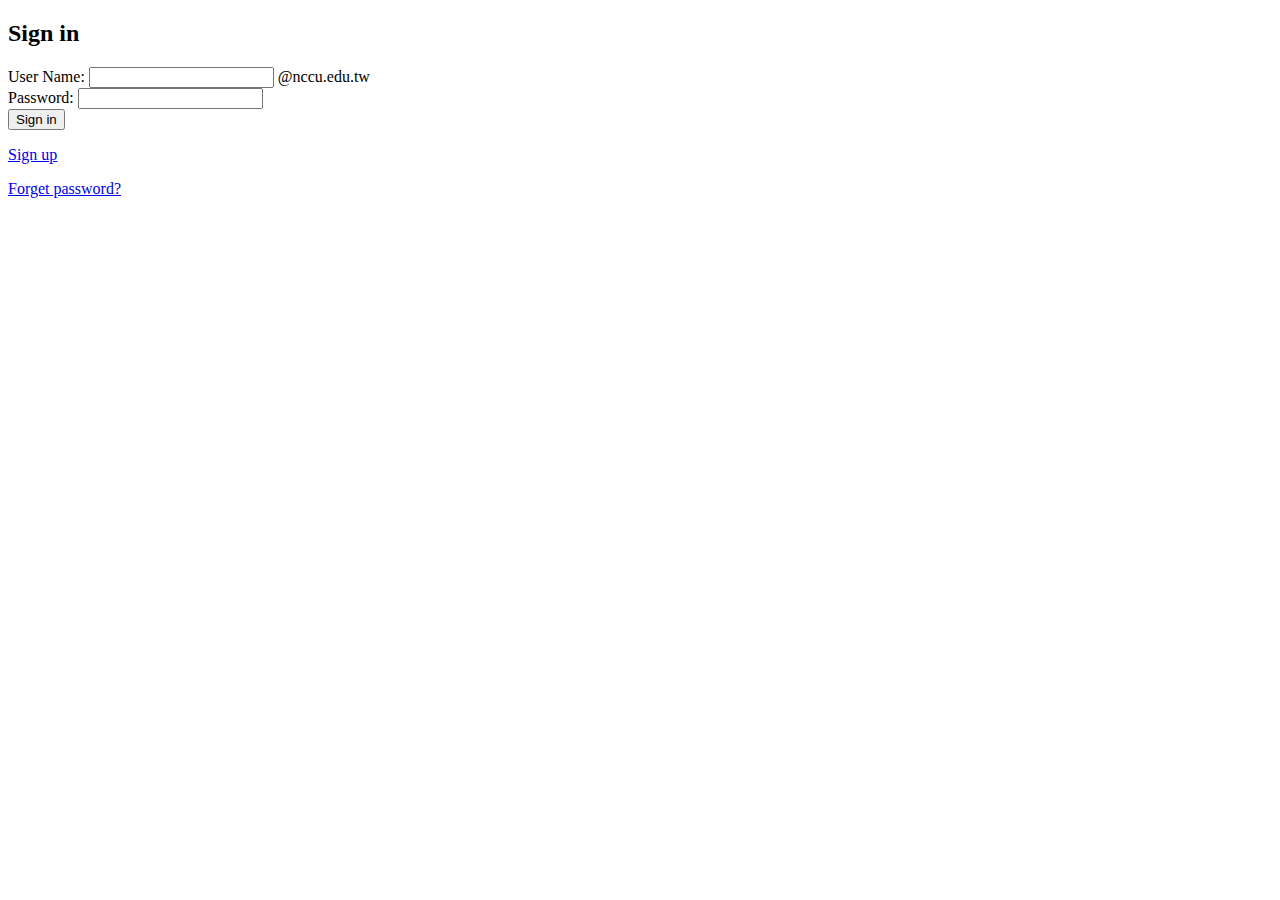
==== index.html @ 5efc6c20 "." ====
<!DOCTYPE html>
<html lang="en">
<head>
    <link rel="stylesheet" type="text/css" href="style.css">
    <meta charset="UTF-8">
    <meta name="viewport" content="width=device-width, initial-scale=1.0">
    <title>Sign Page</title>
</head>
<body>
    <div class="container">
        <h2>Sign in </h2>
        <form action="Home.html" method="post">
            <div class="form-group">
                <label for="username">User Name: </label>
                <input type="text" id="account" name="account" required>
                <label for="username">@nccu.edu.tw</label>
            </div>
            <div class="form-group">
                <label for="password">Password: </label>
                <input type="password" id="password" name="password" required>
            </div>
            <button type="submit" class="submitbtn">Sign in </button>
            <p><a href="Sign_Up.html">Sign up </a></p>
            <p><a href="ForgetPassword.html">Forget password? </a></p>
        </form>
    </div>
</body>
</html>
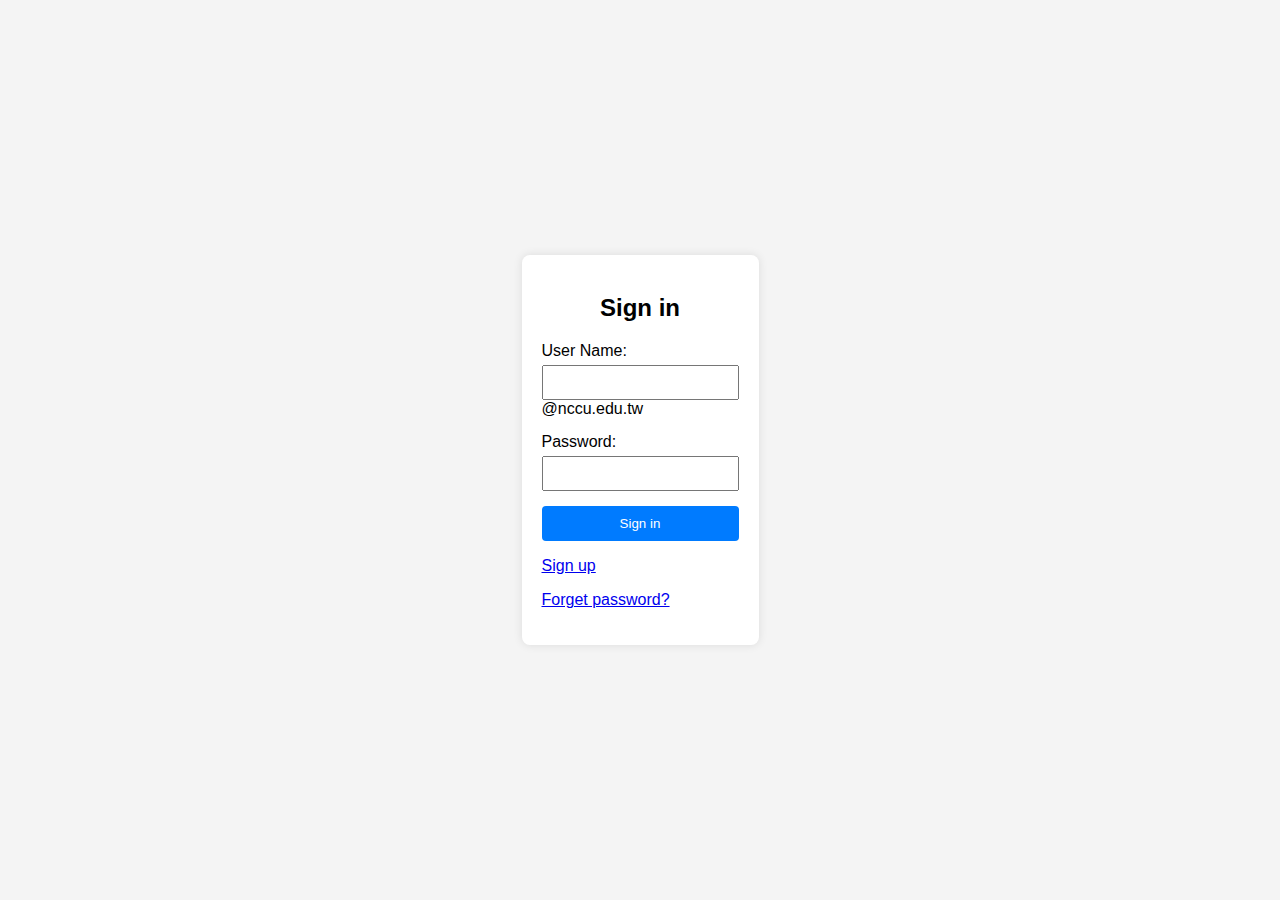
==== commit d965b750: "." ====
--- a/index.html
+++ b/index.html
@@ -1,7 +1,7 @@
 <!DOCTYPE html>
 <html lang="en">
 <head>
-    <link rel="stylesheet" type="text/css" href="style.css">
+    <link rel="stylesheet" type="text/css" href="Style.css">
     <meta charset="UTF-8">
     <meta name="viewport" content="width=device-width, initial-scale=1.0">
     <title>Sign Page</title>
@@ -9,7 +9,7 @@
 <body>
     <div class="container">
         <h2>Sign in </h2>
-        <form action="Home.html" method="post">
+        <form action="index.php" method="post">
             <div class="form-group">
                 <label for="username">User Name: </label>
                 <input type="text" id="account" name="account" required>
--- a/Style.css
+++ b/Style.css
@@ -0,0 +1,62 @@
+body {
+    font-family: Arial, sans-serif;
+    display: flex;
+    justify-content: center;
+    align-items: center;
+    height: 100vh;
+    margin: 0;
+    background-color: #f4f4f4;
+}
+.container {
+    background-color: white;
+    padding: 20px;
+    box-shadow: 0 0 10px rgba(0, 0, 0, 0.1);
+    border-radius: 8px;
+}
+h2 {
+    margin-bottom: 20px;
+    text-align: center;
+}
+.form-group {
+    margin-bottom: 15px;
+}
+label {
+    display: block;
+    margin-bottom: 5px;
+}
+input[type="text"],
+input[type="password"] {
+    width: 100%;
+    padding: 8px;
+    box-sizing: border-box;
+}
+.submitbtn {
+    width: 100%;
+    padding: 10px;
+    background-color: #007BFF;
+    color: white;
+    border: none;
+    border-radius: 4px;
+    cursor: pointer;
+}
+.btn:hover {
+    background-color: #0056b3;
+}
+.btn {
+    width: 49%;
+    padding: 10px;
+    background-color: #0044ff1e;
+    color: black;
+    border: none;
+    border-radius: 4px;
+    cursor: pointer;
+}   
+.btn2 {
+    width: 49%;
+    padding: 10px;
+    background-color: #0091ff83;
+    color: black;
+    border: none;
+    border-radius: 4px;
+    cursor: pointer;
+}
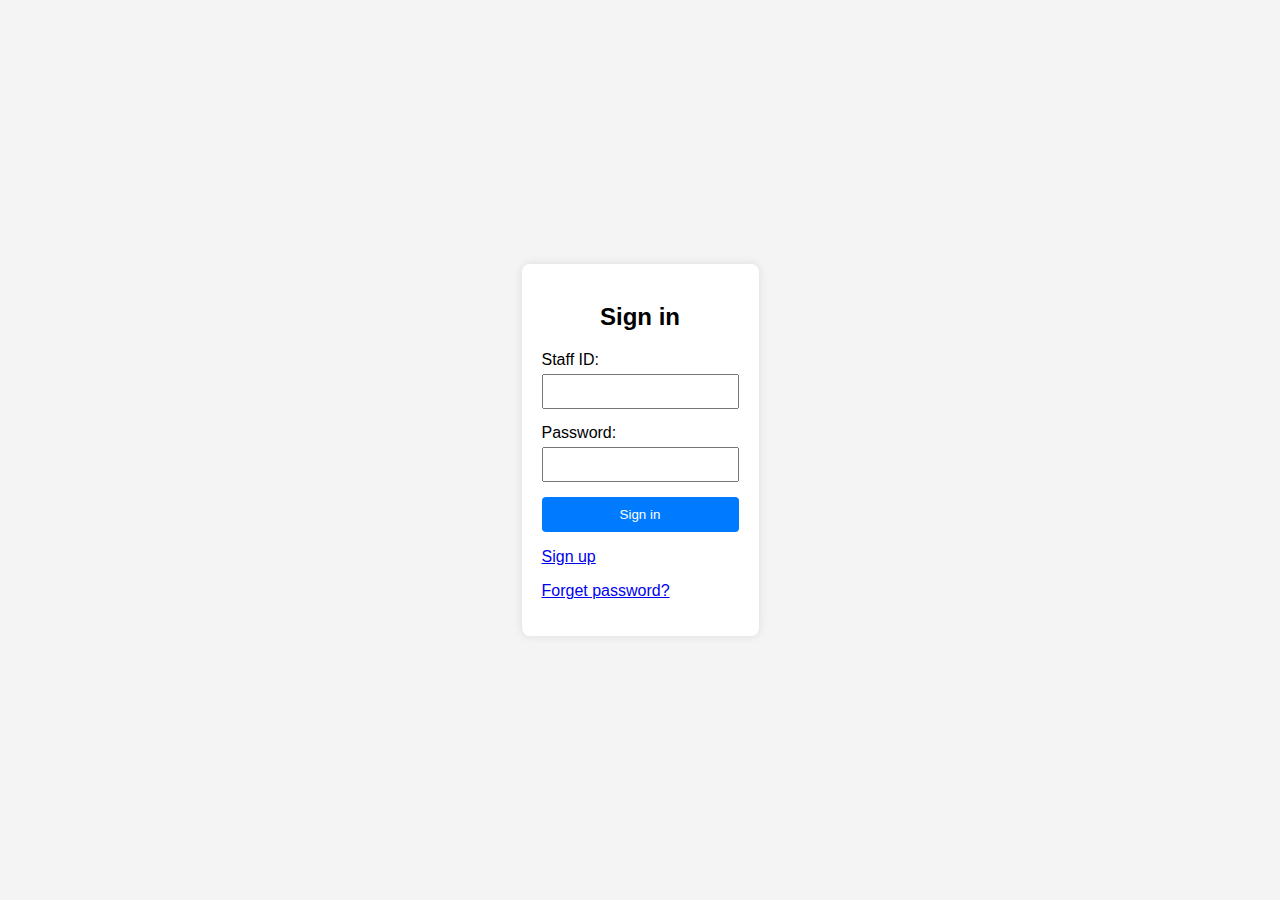
==== commit e0cf349a: "change signin" ====
--- a/index.html
+++ b/index.html
@@ -9,11 +9,10 @@
 <body>
     <div class="container">
         <h2>Sign in </h2>
-        <form action="index.php" method="post">
+        <form action="Sign_in.php" method="post">
             <div class="form-group">
-                <label for="username">User Name: </label>
-                <input type="text" id="account" name="account" required>
-                <label for="username">@nccu.edu.tw</label>
+                <label for="username">Staff ID: </label>
+                <input type="text" id="staff_id" name="staff_id" required>
             </div>
             <div class="form-group">
                 <label for="password">Password: </label>
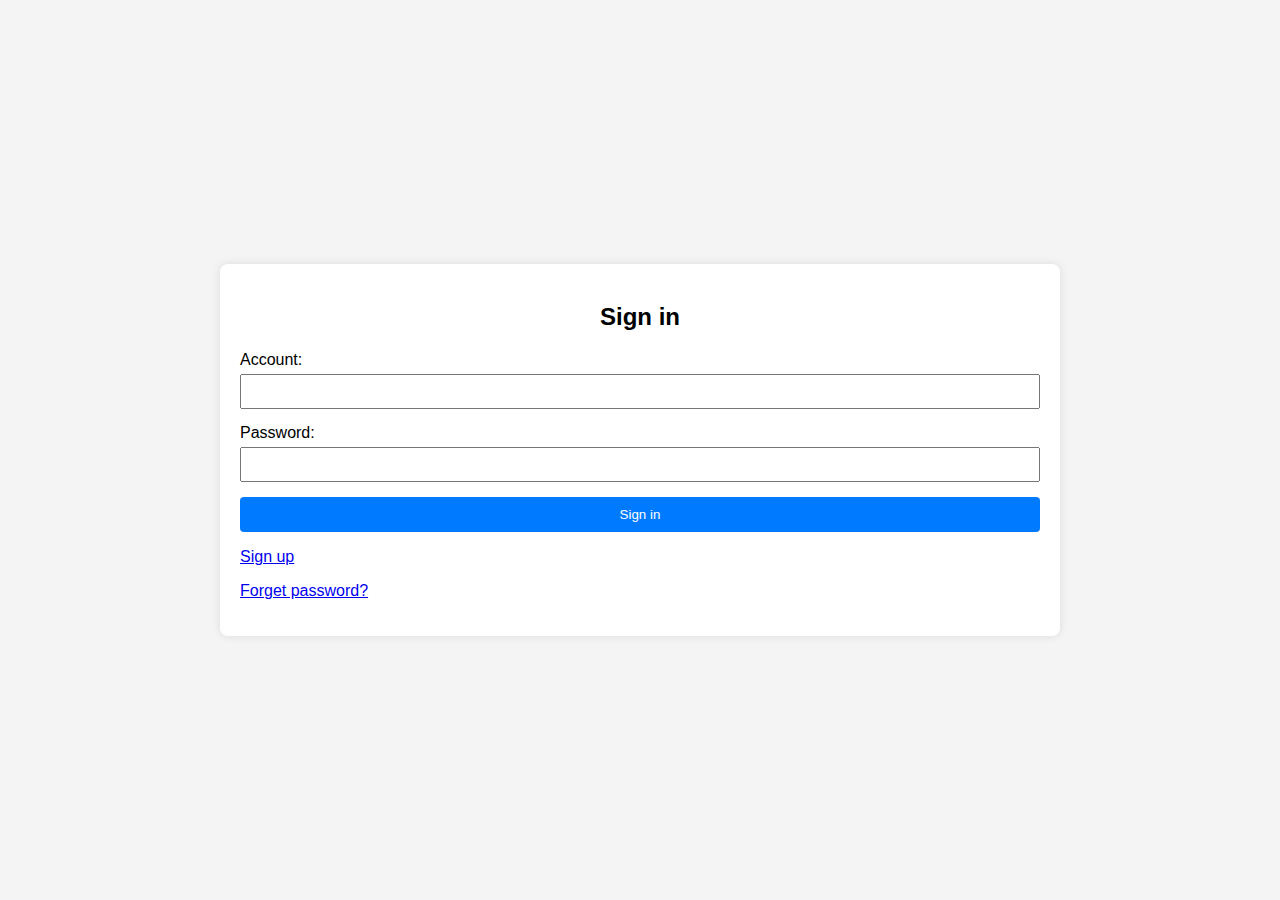
==== commit 707505a8: "sign in up" ====
--- a/index.html
+++ b/index.html
@@ -11,8 +11,8 @@
         <h2>Sign in </h2>
         <form action="Sign_in.php" method="post">
             <div class="form-group">
-                <label for="username">Staff ID: </label>
-                <input type="text" id="staff_id" name="staff_id" required>
+                <label for="account">Account: </label>
+                <input type="text" id="account" name="account" required>
             </div>
             <div class="form-group">
                 <label for="password">Password: </label>
--- a/Style.css
+++ b/Style.css
@@ -12,6 +12,8 @@
     padding: 20px;
     box-shadow: 0 0 10px rgba(0, 0, 0, 0.1);
     border-radius: 8px;
+    width: 100%; 
+    max-width: 800px; 
 }
 h2 {
     margin-bottom: 20px;
